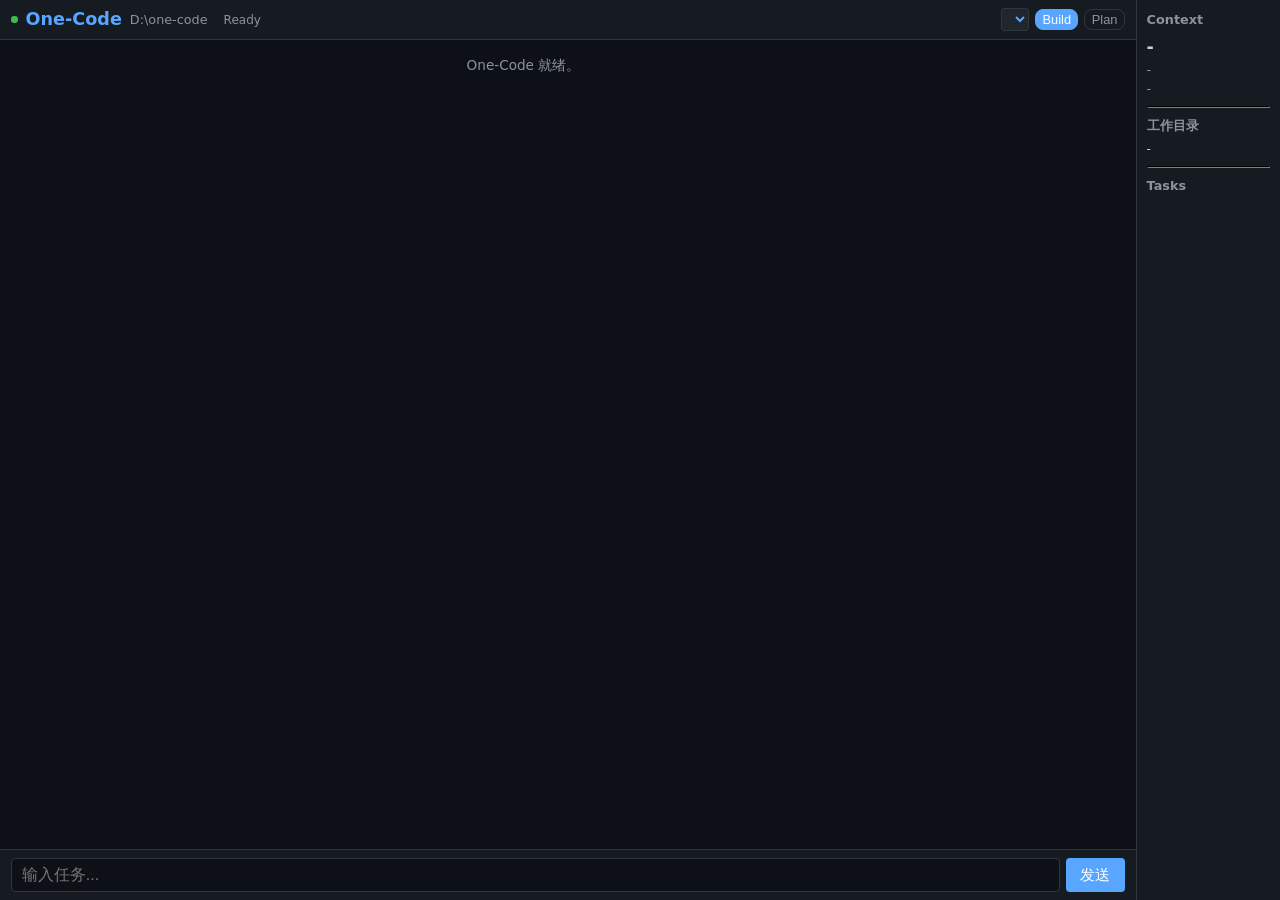
==== ide/index.html @ fb3cf8db "UI: right panel matches MiMo Code - Context(tokens/%/cost) + working dir + Tasks" ====
<!DOCTYPE html><html lang="zh"><head><meta charset="UTF-8"><title>One-Code</title>
<style>
*{margin:0;padding:0;box-sizing:border-box}
:root{--fs:20px}
body{font:var(--fs)/1.5 system-ui,sans-serif;background:#0d1117;color:#c9d1d9;display:flex;height:100vh}
.main{flex:1;display:flex;flex-direction:column}
.h{display:flex;align-items:center;gap:calc(var(--fs)*0.5);padding:calc(var(--fs)*0.4) calc(var(--fs)*0.7);background:#161b22;border-bottom:1px solid #30363d}
.h .t{font-size:calc(var(--fs)*1.1);font-weight:700;color:#58a6ff}
.chat{flex:1;overflow-y:auto;padding:calc(var(--fs)*0.7)}
.msg{margin-bottom:calc(var(--fs)*0.5);padding:calc(var(--fs)*0.4) calc(var(--fs)*0.6);border-radius:6px;max-width:92%;line-height:1.5;font-size:var(--fs);word-break:break-word}
.usr{background:#58a6ff;color:#fff;margin-left:auto}
.agt{background:#161b22;border:1px solid #30363d}
.sys{color:#8b949e;font-size:calc(var(--fs)*0.85);text-align:center;border:none;padding:calc(var(--fs)*0.2)}
.err{background:#3a1a1a;color:#f85149;border:1px solid #f85149}
.inp{display:flex;gap:calc(var(--fs)*0.4);padding:calc(var(--fs)*0.5) calc(var(--fs)*0.7);background:#161b22;border-top:1px solid #30363d}
.inp input{flex:1;padding:calc(var(--fs)*0.4) calc(var(--fs)*0.6);background:#0d1117;color:#c9d1d9;border:1px solid #30363d;border-radius:4px;font-size:var(--fs);outline:none}
.inp input:focus{border-color:#58a6ff}
.inp button{padding:calc(var(--fs)*0.4) calc(var(--fs)*0.9);background:#58a6ff;color:#fff;border:none;border-radius:4px;font-size:calc(var(--fs)*0.95);cursor:pointer}
.panel{width:calc(var(--fs)*9);background:#161b22;border-left:1px solid #30363d;padding:calc(var(--fs)*0.6);font-size:calc(var(--fs)*0.85);overflow-y:auto}
.panel h3{color:#8b949e;font-size:calc(var(--fs)*0.8);margin-bottom:calc(var(--fs)*0.3)}
.panel .t{padding:calc(var(--fs)*0.1) 0}
select{background:#21262d;color:#58a6ff;border:1px solid #30363d;border-radius:3px;padding:calc(var(--fs)*0.1) calc(var(--fs)*0.2);font-size:calc(var(--fs)*0.8)}
.btn{padding:calc(var(--fs)*0.1) calc(var(--fs)*0.4);border:1px solid #30363d;border-radius:calc(var(--fs)*0.5);background:transparent;color:#8b949e;cursor:pointer;font-size:calc(var(--fs)*0.8)}
.btn.on{background:#58a6ff;border-color:#58a6ff;color:#fff}
.dot{width:calc(var(--fs)*0.4);height:calc(var(--fs)*0.4);border-radius:50%;background:#3fb950;display:inline-block}
.ctx:hover .ctx-tt{display:block}
</style>
<script>document.documentElement.style.setProperty('--fs',Math.max(16,Math.min(34,Math.round(16*(window.devicePixelRatio||1)*screen.availWidth/1920)))+'px')</script>
</head><body>
<div class="main">
 <div class="h">
  <span class="dot" id="dot"></span>
  <span class="t">One-Code</span>
  <span id="cwd" style="color:#8b949e;font-size:calc(var(--fs)*0.8)">D:\one-code</span>
  <span id="status" style="color:#8b949e;font-size:calc(var(--fs)*0.75);margin-left:8px;min-width:200px">Ready</span>
  <span style="margin-left:auto;display:flex;gap:6px;align-items:center">
   <select id="sel" onchange="SW(this.value)"></select>
   <button class="btn on" onclick="SM('build')">Build</button>
   <button class="btn" onclick="SM('plan')">Plan</button>
  </span>
 </div>
 <div class="chat" id="chat"><div class="msg sys">One-Code 就绪。</div></div>
 <div class="inp">
  <input id="inp" placeholder="输入任务..." onkeydown="if(event.key==='Enter')S()">
  <button onclick="S()">发送</button>
 </div>
</div>
<div class="panel">
 <h3>Context</h3>
 <div style="font-weight:700;font-size:calc(var(--fs)*1.1)" id="ctxTokens">-</div>
 <div style="color:#8b949e;font-size:calc(var(--fs)*0.8)" id="ctxPct">-</div>
 <div style="color:#8b949e;font-size:calc(var(--fs)*0.8)" id="ctxCost">-</div>
 <hr style="border-color:#30363d;margin:calc(var(--fs)*0.5) 0">
 <h3>工作目录</h3>
 <div style="font-size:calc(var(--fs)*0.75);word-break:break-all" id="cwd">-</div>
 <hr style="border-color:#30363d;margin:calc(var(--fs)*0.5) 0">
 <h3>Tasks</h3><div id="tasks"></div>
</div>
<script>
var E=function(s){var d=document.createElement('div');d.textContent=s;return d.innerHTML}
function M(t){t=E(t);t=t.replace(/```\w*\n([\s\S]*?)```/g,'<pre><code>$1</code></pre>');t=t.replace(/`([^`]+)`/g,'<code>$1</code>');t=t.replace(/\*\*([^*]+)\*\*/g,'<strong>$1</strong>');t=t.replace(/\n/g,'<br>');return t}
function A(t,y,i){var d=document.createElement('div');d.className='msg '+y;if(i)d.id=i;d.innerHTML=y==='agt'?M(t):t;document.getElementById('chat').appendChild(d);d.scrollIntoView({behavior:'smooth',block:'end'})}
function S(){var t=document.getElementById('inp').value.trim();if(!t)return
 document.getElementById('inp').value='';var st=Date.now()
 document.getElementById('dot').style.background='#d29922'
 document.getElementById('status').textContent='Thinking...'
 var timer=setInterval(function(){document.getElementById('status').textContent='Thinking... ('+Math.round((Date.now()-st)/1000)+'s)'},500)
 A('<b>'+E(t)+'</b>','usr')
 var ws=new WebSocket((location.protocol==='https:'?'wss':'ws')+'://'+location.host+'/ws/chat')
 var buf='';var thinking=document.getElementById('think')
 ws.onmessage=function(e){
  var d=JSON.parse(e.data)
  if(d.type==='text'){buf+=d.text
   var el=document.getElementById('stream');if(!el){el=A('','agt','stream')}
   el.innerHTML=M(buf);el.scrollIntoView({behavior:'smooth',block:'end'})
  }else if(d.type==='done'){
   clearInterval(timer);var elapsed=Math.round((Date.now()-st)/1000)
   document.getElementById('dot').style.background='#3fb950'
   document.getElementById('status').textContent='Done ('+elapsed+'s)'
   var el=document.getElementById('stream');if(el){el.innerHTML=M(buf);el.innerHTML+='<div style="font-size:calc(var(--fs)*0.65);color:#8b949e;margin-top:4px">Thought: '+elapsed+'s · <span id="ctxT">-</span> tokens · ¥<span id="ctxC">-</span></div>'}
   ws.close();pollUsage()
  }else if(d.type==='error'){clearInterval(timer);A(d.text,'err');ws.close()}
 }
 ws.onopen=function(){ws.send(JSON.stringify({message:t}))}
}
function pollUsage(){
 fetch('/api/usage').then(r=>r.json()).then(d=>{
  var t=d.tokens||0,m=d.max_tokens||65536,p=Math.round(t/m*100)
  document.getElementById('ctxTokens').textContent=t.toLocaleString()+' tokens'
  document.getElementById('ctxPct').textContent=p+'% used'
  document.getElementById('ctxCost').textContent='¥'+(d.cost||0).toFixed(2)+' spent'
 }).catch(function(){})
}
function SW(m){fetch('/api/model',{method:'POST',headers:{'Content-Type':'application/json'},body:JSON.stringify({model:m})})}
function SM(m){fetch('/api/mode',{method:'POST',headers:{'Content-Type':'application/json'},body:JSON.stringify({mode:m})})
 document.querySelectorAll('.btn').forEach(function(b,i){b.classList.toggle('on',(m==='build'&&i===0)||(m==='plan'&&i===1))})
}
setInterval(async function(){
 try{var r=await fetch('/api/tasks');var d=await r.json();
  document.getElementById('tasks').innerHTML=d.tasks.map(function(t){
   var s={pending:'○',in_progress:'●',done:'✓',abandoned:'✗'}[t.status]||'?'
   return'<div class="t">'+s+' '+E(t.title)+'</div>'
  }).join('')||'<div class="t" style="color:#8b949e">无任务</div>'
 }catch(e){}
},3000)
fetch('/api/models').then(r=>r.json()).then(d=>{document.getElementById('sel').innerHTML=d.models.map(m=>'<option value="'+m.id+'">'+m.name+'</option>').join('')})
fetch('/api/cwd').then(r=>r.json()).then(d=>{document.getElementById('cwd').textContent=d.cwd||'-'})
pollUsage()
setInterval(function(){pollUsage()},5000)
</script></body></html>
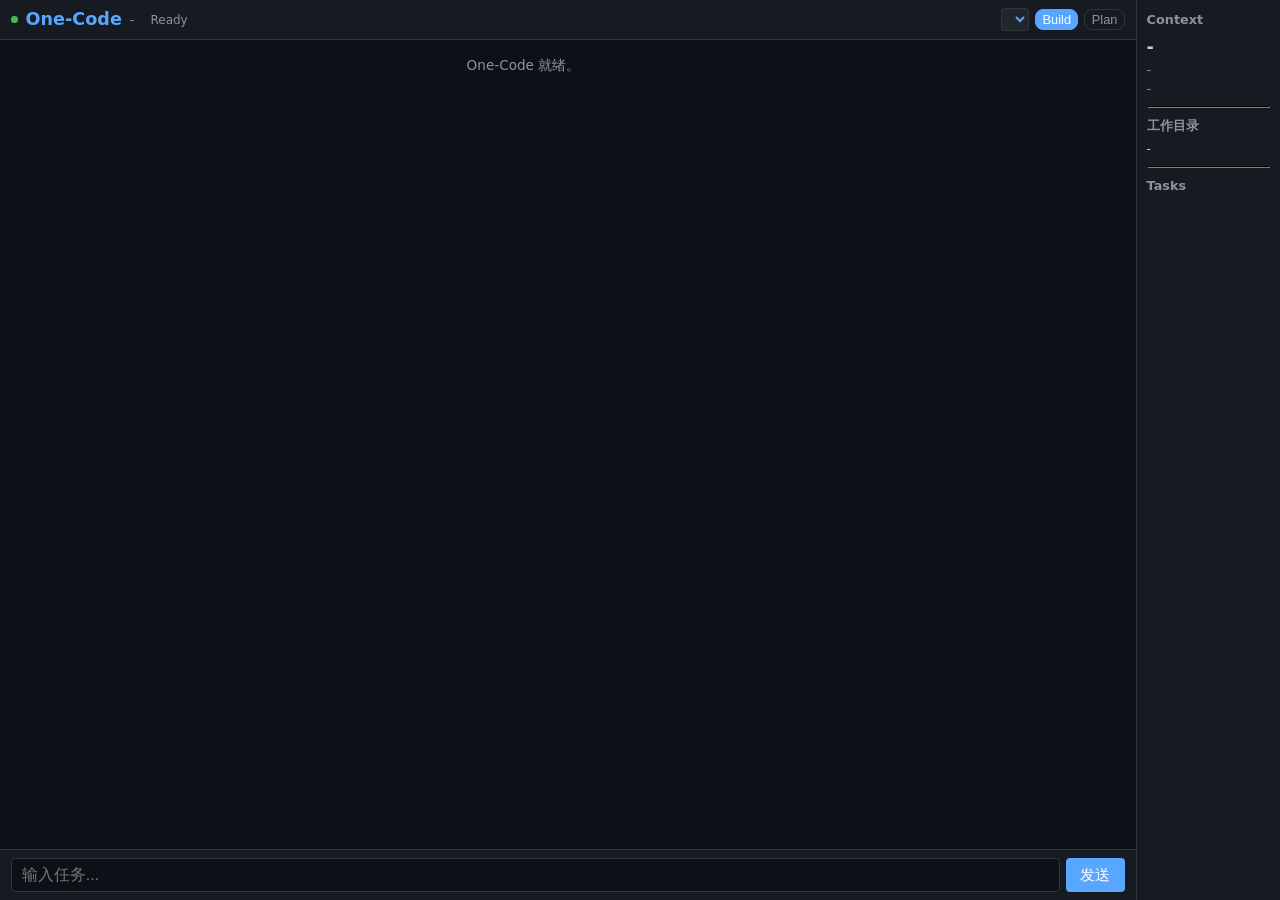
==== commit 7ad924b8: "Align branding and docs to One-Code; drop stale MCP entrypoints. README/docs now match the trimmed c" ====
--- a/ide/index.html
+++ b/ide/index.html
@@ -31,7 +31,7 @@
  <div class="h">
   <span class="dot" id="dot"></span>
   <span class="t">One-Code</span>
-  <span id="cwd" style="color:#8b949e;font-size:calc(var(--fs)*0.8)">D:\one-code</span>
+  <span id="cwd" style="color:#8b949e;font-size:calc(var(--fs)*0.8)">-</span>
   <span id="status" style="color:#8b949e;font-size:calc(var(--fs)*0.75);margin-left:8px;min-width:200px">Ready</span>
   <span style="margin-left:auto;display:flex;gap:6px;align-items:center">
    <select id="sel" onchange="SW(this.value)"></select>
@@ -59,41 +59,21 @@
 <script>
 var E=function(s){var d=document.createElement('div');d.textContent=s;return d.innerHTML}
 function M(t){t=E(t);t=t.replace(/```\w*\n([\s\S]*?)```/g,'<pre><code>$1</code></pre>');t=t.replace(/`([^`]+)`/g,'<code>$1</code>');t=t.replace(/\*\*([^*]+)\*\*/g,'<strong>$1</strong>');t=t.replace(/\n/g,'<br>');return t}
-function A(t,y,i){var d=document.createElement('div');d.className='msg '+y;if(i)d.id=i;d.innerHTML=y==='agt'?M(t):t;document.getElementById('chat').appendChild(d);d.scrollIntoView({behavior:'smooth',block:'end'})}
+function A(t,y,i){var d=document.createElement('div');d.className='msg '+y;if(i)d.id=i;d.innerHTML=y==='agt'?M(t):t;document.getElementById('chat').appendChild(d);d.scrollIntoView({behavior:'smooth',block:'end'});return d}
 function S(){var t=document.getElementById('inp').value.trim();if(!t)return
  document.getElementById('inp').value='';var st=Date.now()
  document.getElementById('dot').style.background='#d29922'
  document.getElementById('status').textContent='Thinking...'
  var timer=setInterval(function(){document.getElementById('status').textContent='Thinking... ('+Math.round((Date.now()-st)/1000)+'s)'},500)
  A('<b>'+E(t)+'</b>','usr')
- var ws=new WebSocket((location.protocol==='https:'?'wss':'ws')+'://'+location.host+'/ws/chat')
- var buf='';var thinking=document.getElementById('think')
- ws.onmessage=function(e){
-  var d=JSON.parse(e.data)
-  if(d.type==='text'){buf+=d.text
-   var el=document.getElementById('stream');if(!el){el=A('','agt','stream')}
-   el.innerHTML=M(buf);el.scrollIntoView({behavior:'smooth',block:'end'})
-  }else if(d.type==='done'){
-   clearInterval(timer);var elapsed=Math.round((Date.now()-st)/1000)
-   document.getElementById('dot').style.background='#3fb950'
-   document.getElementById('status').textContent='Done ('+elapsed+'s)'
-   var el=document.getElementById('stream');if(el){el.innerHTML=M(buf);el.innerHTML+='<div style="font-size:calc(var(--fs)*0.65);color:#8b949e;margin-top:4px">Thought: '+elapsed+'s · <span id="ctxT">-</span> tokens · ¥<span id="ctxC">-</span></div>'}
-   ws.close();pollUsage()
-  }else if(d.type==='error'){clearInterval(timer);A(d.text,'err');ws.close()}
- }
- ws.onopen=function(){ws.send(JSON.stringify({message:t}))}
-}
-function pollUsage(){
- fetch('/api/usage').then(r=>r.json()).then(d=>{
-  var t=d.tokens||0,m=d.max_tokens||65536,p=Math.round(t/m*100)
-  document.getElementById('ctxTokens').textContent=t.toLocaleString()+' tokens'
-  document.getElementById('ctxPct').textContent=p+'% used'
-  document.getElementById('ctxCost').textContent='¥'+(d.cost||0).toFixed(2)+' spent'
- }).catch(function(){})
-}
-function SW(m){fetch('/api/model',{method:'POST',headers:{'Content-Type':'application/json'},body:JSON.stringify({model:m})})}
-function SM(m){fetch('/api/mode',{method:'POST',headers:{'Content-Type':'application/json'},body:JSON.stringify({mode:m})})
- document.querySelectorAll('.btn').forEach(function(b,i){b.classList.toggle('on',(m==='build'&&i===0)||(m==='plan'&&i===1))})
+ fetch('/api/chat',{method:'POST',headers:{'Content-Type':'application/json'},body:JSON.stringify({message:t})})
+  .then(r=>r.json()).then(d=>{
+   clearInterval(timer);var e2=Math.round((Date.now()-st)/1000)
+   document.getElementById('dot').style.background='#3fb950';document.getElementById('status').textContent='Ready ('+e2+'s)'
+   if(d.error)A(d.error,'err')
+   else{A(d.response,'agt')}
+   pollUsage()
+  })
 }
 setInterval(async function(){
  try{var r=await fetch('/api/tasks');var d=await r.json();
